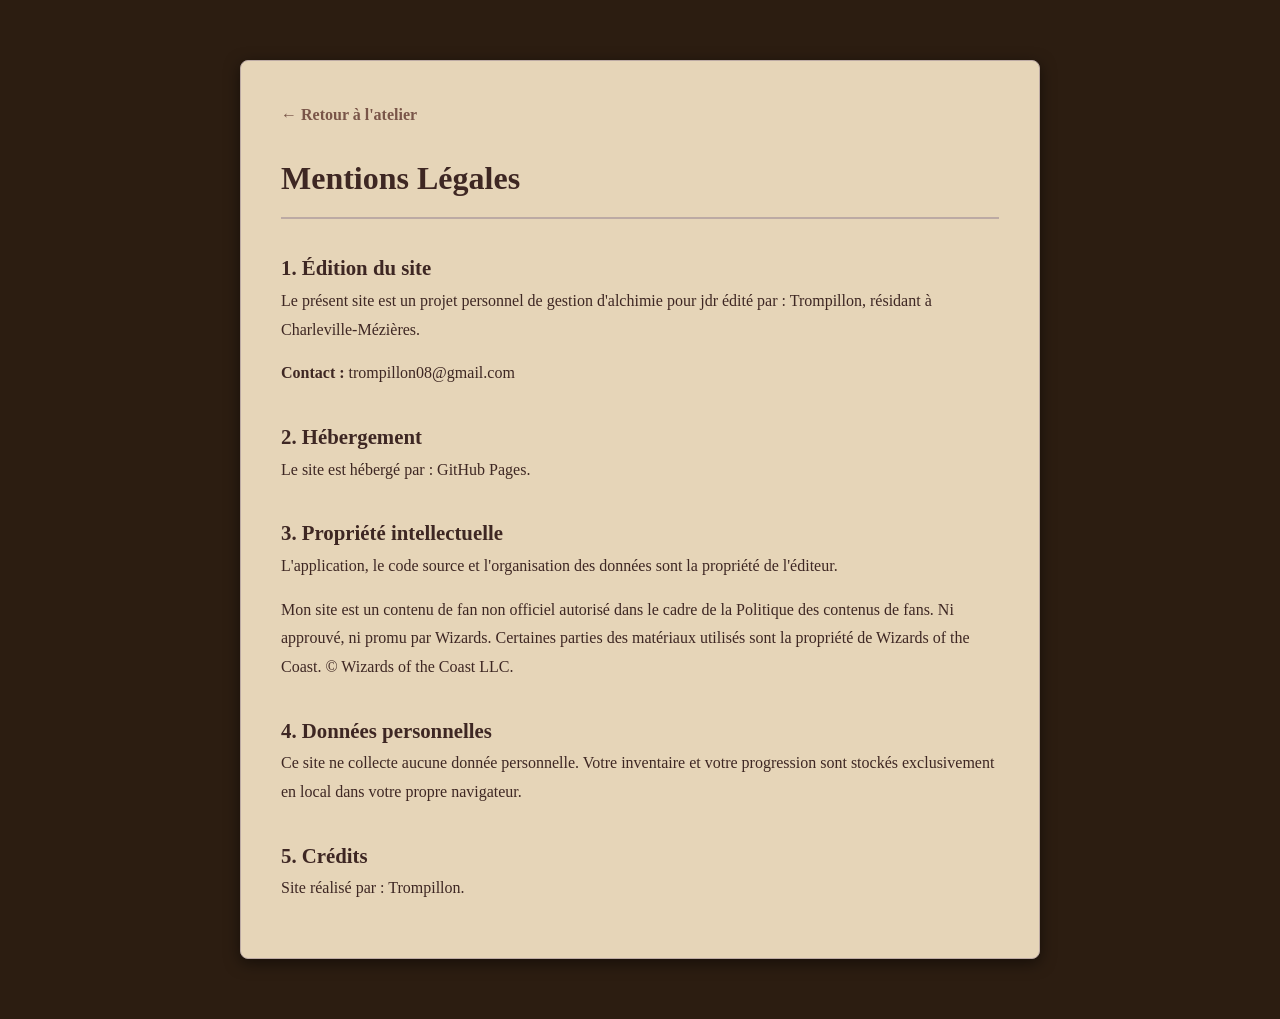
==== mentions.html @ 70ce0a55 "ajout footer + mentions.html" ====
<!DOCTYPE html>
<html lang="fr">
<head>
    <meta charset="UTF-8">
    <meta name="viewport" content="width=device-width, initial-scale=1.0">
    <meta property="og:title" content="Alchimax | Mentions">
    <meta property="og:description" content="Mentions légales du grimoire d'Alchimie pour JDR.">
    <meta property="og:image" content="https://trompillon.github.io/Alchimax/img/cauldronicon-512.png">
    <meta property="og:type" content="website">
    <title>Alchimax | Mentions</title>
    <link rel="stylesheet" href="style.css?v=1.0"> 
    <link rel="shortcut icon" href="img/cauldronicon-512.png" type="image/x-icon">
</head>
<body>

    <div class="mentions-container">
        <a href="index.html" class="back-link">← Retour à l'atelier</a>
        
        <h1>Mentions Légales</h1>

        <h2>1. Édition du site</h2>
        <p>Le présent site est un projet personnel de gestion d'alchimie pour jdr édité par : Trompillon, résidant à Charleville-Mézières.</p>
        <p><strong>Contact :</strong> trompillon08&#64gmail&#46com</p>

        <h2>2. Hébergement</h2>
        <p>Le site est hébergé par : GitHub Pages.</p>

        <h2>3. Propriété intellectuelle</h2>
        <p>L'application, le code source et l'organisation des données sont la propriété de l'éditeur.</p>
        <p>Mon site est un contenu de fan non officiel autorisé dans le cadre de la Politique des contenus de fans. Ni approuvé, ni promu par Wizards. Certaines parties des matériaux utilisés sont la propriété de Wizards of the Coast. © Wizards of the Coast LLC.</p>

        <h2>4. Données personnelles</h2>
        <p>Ce site ne collecte aucune donnée personnelle. Votre inventaire et votre progression sont stockés exclusivement en local dans votre propre navigateur.</p>

        <h2>5. Crédits</h2>
        <p>Site réalisé par : Trompillon.</p>
    </div>

</body>
</html>
---- style.css ----
/* VARIABLES ET THÈME FANTASY GRIMOIRE */
:root {
    --bg-main: #2c1d11;         /* Brun très sombre, ambiance taverne / table en bois */
    --bg-panel: #f2e6d0;        /* Couleur parchemin clair pour les pages du grimoire */
    --bg-card: #e6d5b8;         /* Parchemin un peu plus sombre pour détacher les éléments */
    --text-main: #3e2723;       /* Encre brun foncé/brûlé pour le texte principal */
    --text-muted: #795548;      /* Brun moyen pour le texte secondaire */
    --border-color: #bcaaa4;    /* Bordure douce style reliure */
    
    /* Accents Magiques */
    --accent-glow: #d84315;     /* Ambre / Feu alchimique */
    --accent-alch: #c62828;     /* Rouge flasque */
    --accent-herb: #2e7d32;     /* Vert fougère */
    --accent-pois: #6a1b9a;     /* Violet poison belladone */

    /* Raretés version Encre */
    --rar-common: #708890;
    --rar-uncommon: #1b5e20;
    --rar-rare: #0d47a1;
    --rar-veryrare: #4a148c;
    --rar-legendary: #e65100;
}

* {
    box-sizing: border-box;
    margin: 0;
    padding: 0;
}

body {
    background-color: var(--bg-main);
    color: var(--text-main);
    font-family: 'Georgia', serif; /* Police plus littéraire / JDR */
    line-height: 1.5;
}

.hidden { display: none !important; }

/* HEADER & FILTRES */
.main-header {
    background-color: #1a0f07; /* Bois très sombre pour le haut */
    border-bottom: 3px solid #8d6e63;
    padding: 25px 20px;
    text-align: center;
    box-shadow: 0 4px 10px rgba(0,0,0,0.5);
}

.main-header h1 {
    font-size: 2.2rem;
    margin-bottom: 15px;
    font-variant: small-caps;
    color: #d7ccc8;
    text-shadow: 2px 2px 4px rgba(0, 0, 0, 0.8);
}

.filter-container {
    display: flex;
    justify-content: center;
    align-items: center;
    gap: 12px;
    flex-wrap: wrap;
}

.filter-label {
    color: #b0bec5;
    font-size: 0.9rem;
    font-style: italic;
}

/* BOUTONS STYLE CUIR / PARCHEMIN */
button {
    background-color: #3e2723;
    border: 1px solid #5d4037;
    color: #d7ccc8;
    padding: 8px 18px;
    border-radius: 4px;
    font-family: 'Georgia', serif;
    cursor: pointer;
    box-shadow: inset 0 0 5px rgba(0,0,0,0.5);
    transition: all 0.2s ease;
}

button:hover {
    background-color: #5d4037;
    color: #fff;
}

.btn-filter.active {
    background-color: #bcaaa4;
    color: #3e2723;
    font-weight: bold;
    border-color: #d7ccc8;
    box-shadow: 0 0 8px rgba(216, 67, 21, 0.6);
}

/* NAVIGATION DES MODES */
.mode-navigation {
    display: flex;
    justify-content: center;
    padding: 20px 0;
    gap: 20px;
}

.btn-mode {
    font-size: 1.1rem;
    padding: 10px 20px;
    background-color: #23150b;
}

.btn-mode.active {
    background-color: var(--bg-panel);
    color: var(--text-main);
    border: 1px solid var(--border-color);
    border-bottom: none;
    border-radius: 4px 4px 0 0;
}

/* LAYOUT GRIMOIRE */
.app-container {
    max-width: 1400px;
    margin: 0 auto;
    padding: 0 20px;
}

.grid-layout {
    display: grid;
    grid-template-columns: 1fr 1.3fr;
    gap: 30px;
    height: calc(100vh - 240px);
    min-height: 550px;
}

/* PANNEAUX PARCHEMIN */
.list-panel, .preview-panel {
    background-color: var(--bg-panel);
    border: 2px solid #8d6e63;
    border-radius: 4px;
    padding: 25px;
    overflow-y: auto;
    box-shadow: 5px 5px 15px rgba(0,0,0,0.3), inset 0 0 20px rgba(0,0,0,0.05);
}

/* STYLE DE L'INPUT DE RECHERCHE */
.search-box {
    margin: 15px 0;
    position: relative;
}

.search-box input {
    width: 100%;
    padding: 12px 15px;
    background-color: var(--bg-card);
    border: 1px solid #a1887f;
    border-radius: 4px;
    color: var(--text-main);
    font-family: 'Georgia', serif;
    font-size: 1rem;
    font-style: italic;
    box-shadow: inset 0 2px 4px rgba(0,0,0,0.1);
    transition: all 0.2s ease;
}

.search-box input:focus {
    outline: none;
    border-color: var(--accent-glow);
    background-color: #fff;
    box-shadow: inset 0 2px 4px rgba(0,0,0,0.05), 0 0 8px rgba(216, 67, 21, 0.3);
}

/* SELECTEUR DE RARETÉ */
.sub-filters select {
    width: 100%;
    padding: 8px;
    background-color: var(--bg-card);
    border: 1px solid #a1887f;
    border-radius: 4px;
    font-family: 'Georgia', serif;
    color: var(--text-main);
    margin-bottom: 20px;
}

/* CARTES DE RECETTES / INGRÉDIENTS */
.card {
    background-color: var(--bg-card);
    border: 1px solid #d7ccc8;
    border-left: 5px solid var(--border-color);
    border-radius: 4px;
    padding: 15px;
    margin-bottom: 12px;
    cursor: pointer;
    box-shadow: 0 2px 4px rgba(0,0,0,0.05);
    transition: all 0.15s ease;
}

.card:hover {
    transform: translateX(5px);
    background-color: #dfcfb0;
    box-shadow: 2px 4px 8px rgba(0,0,0,0.1);
}

.item-alchemy { border-left-color: var(--accent-alch); }
.item-herbalism { border-left-color: var(--accent-herb); }
.item-poison { border-left-color: var(--accent-pois); }

.card h3 {
    font-size: 1.15rem;
    color: #270f00;
}

.short-desc {
    font-size: 0.9rem;
    color: var(--text-muted);
    margin-top: 5px;
    font-style: italic;
}

/* BADGES */
.badge {
    display: inline-block;
    font-size: 0.75rem;
    font-weight: bold;
    padding: 2px 8px;
    border-radius: 3px;
    text-transform: uppercase;
    border: 1px solid rgba(0,0,0,0.1);
    margin-top: 5px;
}

.rarity-common { background-color: rgba(93, 64, 55, 0.15); color: var(--rar-common); }
.rarity-uncommon { background-color: rgba(27, 94, 32, 0.15); color: var(--rar-uncommon); }
.rarity-rare { background-color: rgba(13, 71, 161, 0.15); color: var(--rar-rare); }
.rarity-veryrare { background-color: rgba(74, 20, 140, 0.15); color: var(--rar-veryrare); }
.rarity-legendary { background-color: rgba(230, 81, 0, 0.15); color: var(--rar-legendary); }

/* PLACEHOLDER */
.preview-placeholder {
    display: flex;
    height: 100%;
    align-items: center;
    justify-content: center;
    color: var(--text-muted);
    text-align: center;
    font-style: italic;
}

/* ==========================================================================
   STYLE DES LIGNES DU CHAUDRON (Anciennement dans le JS)
   ========================================================================== */
.inventory-row {
    display: flex; 
    justify-content: space-between; 
    align-items: center; 
    padding: 10px; 
    margin-bottom: 8px; 
    background: var(--bg-card); 
    border-radius: 4px; 
    border-left: 3px solid #8d6e63;
}

/* ==========================================================================
   FOOTER
   ========================================================================== */

footer {
    background-color: var(--bg-card);
    padding: 15px;
    text-align: center;
    border-top: 1px solid var(--border-color);
    margin-top: 30px; /* Donne de l'air sous le chaudron/encyclopédie */
}

.footer-simple {
    display: flex;
    justify-content: center;
    align-items: center;
    gap: 20px; /* Espace entre le lien et le copyright */
    font-size: 0.9rem;
    color: var(--text-muted);
}

.footer-simple a {
    color: var(--text-muted);
    text-decoration: none;
    transition: color 0.2s;
}

.footer-simple a:hover {
    color: var(--text-main); /* Le lien s'éclaire au survol */
    text-decoration: underline;
}

/* ==========================================
   PAGE MENTIONS LÉGALES (Mentions.html)
   ========================================== */
.page-mentions {
    background-color: var(--bg-main, #121212);
    margin: 0;
    padding: 0;
}

.mentions-container {
    max-width: 800px;
    margin: 60px auto; 
    padding: 40px;
    line-height: 1.8;
    color: var(--text-main, #ddd);
    background-color: var(--bg-card, #1e1e1e);
    border-radius: 8px;
    border: 1px solid var(--border-color, #333);
    box-shadow: 0 4px 15px rgba(0, 0, 0, 0.5);
}

.mentions-container h1 { 
    color: var(--text-main,); 
    margin-bottom: 30px; 
    font-size: 2rem;
    border-bottom: 2px solid var(--border-color, #333);
    padding-bottom: 10px;
}

.mentions-container h2 { 
    color: var(--text-main); 
    margin-top: 30px; 
    font-size: 1.3rem; 
}

.mentions-container p {
    margin-bottom: 15px;
}

.back-link { 
    display: inline-block; 
    margin-bottom: 20px; 
    color: var(--text-muted, #777); 
    text-decoration: none; 
    font-weight: bold;
    transition: color 0.2s;
}

.back-link:hover { 
    color: var(--text-main, white); 
    text-decoration: underline; 
}

/* ==========================================================================
   MEDIA QUERY : SMARTPHONES & TABLETTES (768px)
   ========================================================================== */
@media screen and (max-width: 768px) {
    
    /* 1. Layout : On cible la classe .grid-layout pour passer sur une colonne */
    .grid-layout {
        grid-template-columns: 1fr;
        height: auto;
        min-height: unset;
        gap: 20px;
    }

    /* 2. Panneaux de navigation */
    .list-panel, .preview-panel {
        height: 480px;
        padding: 15px;
    }

    /* 3. Filtres principaux */
    .filter-container {
        flex-direction: column;
        gap: 8px;
        width: 100%;
    }

    .filter-container button {
        width: 100%;
        max-width: 300px;
        padding: 10px;
    }

    /* 4. Inputs de recherche */
    .sub-filters select {
        padding: 10px;
        margin-bottom: 12px;
    }

    /* 5. Chaudron : Optimisation tactile des lignes d'ingrédients */
    .inventory-row {
        padding: 12px 8px;
    }

    .inventory-row button {
        padding: 6px 14px;
        font-size: 1.2rem;
        font-weight: bold;
    }

    .inventory-row .qty-display {
        font-size: 1.2rem;
        min-width: 25px;
    }

    /* 6. Bouton Reset */
    #btn-reset-inventory {
        width: 100%;
        padding: 12px;
        font-size: 1rem;
    }
}
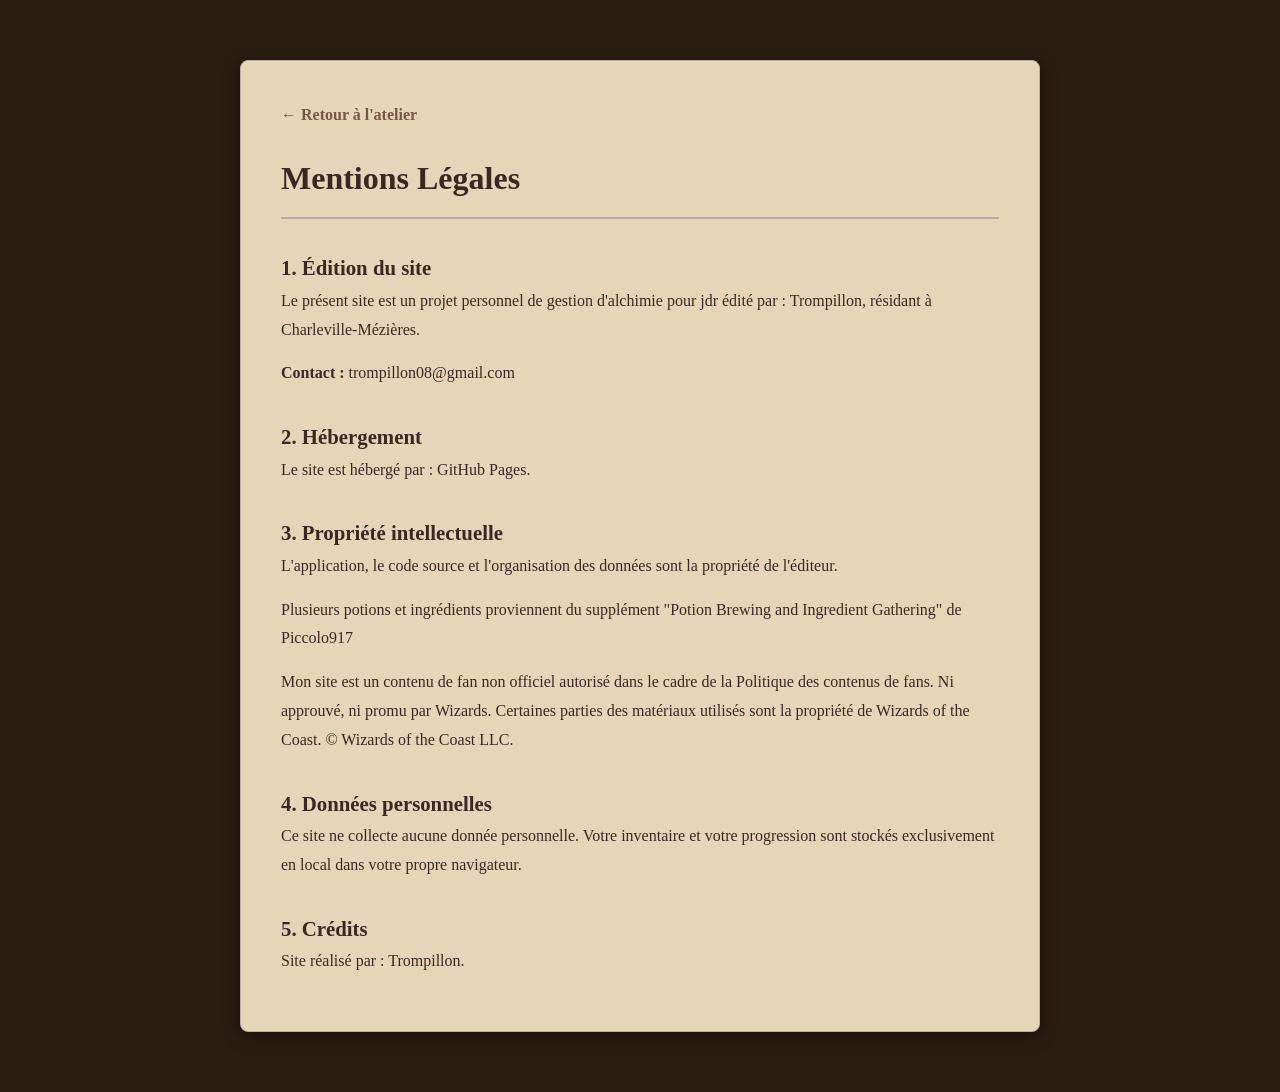
==== commit 93395a3d: "ajout données mentions légales" ====
--- a/mentions.html
+++ b/mentions.html
@@ -27,6 +27,7 @@
 
         <h2>3. Propriété intellectuelle</h2>
         <p>L'application, le code source et l'organisation des données sont la propriété de l'éditeur.</p>
+        <p>Plusieurs potions et ingrédients proviennent du supplément "Potion Brewing and Ingredient Gathering" de Piccolo917</p>
         <p>Mon site est un contenu de fan non officiel autorisé dans le cadre de la Politique des contenus de fans. Ni approuvé, ni promu par Wizards. Certaines parties des matériaux utilisés sont la propriété de Wizards of the Coast. © Wizards of the Coast LLC.</p>
 
         <h2>4. Données personnelles</h2>
